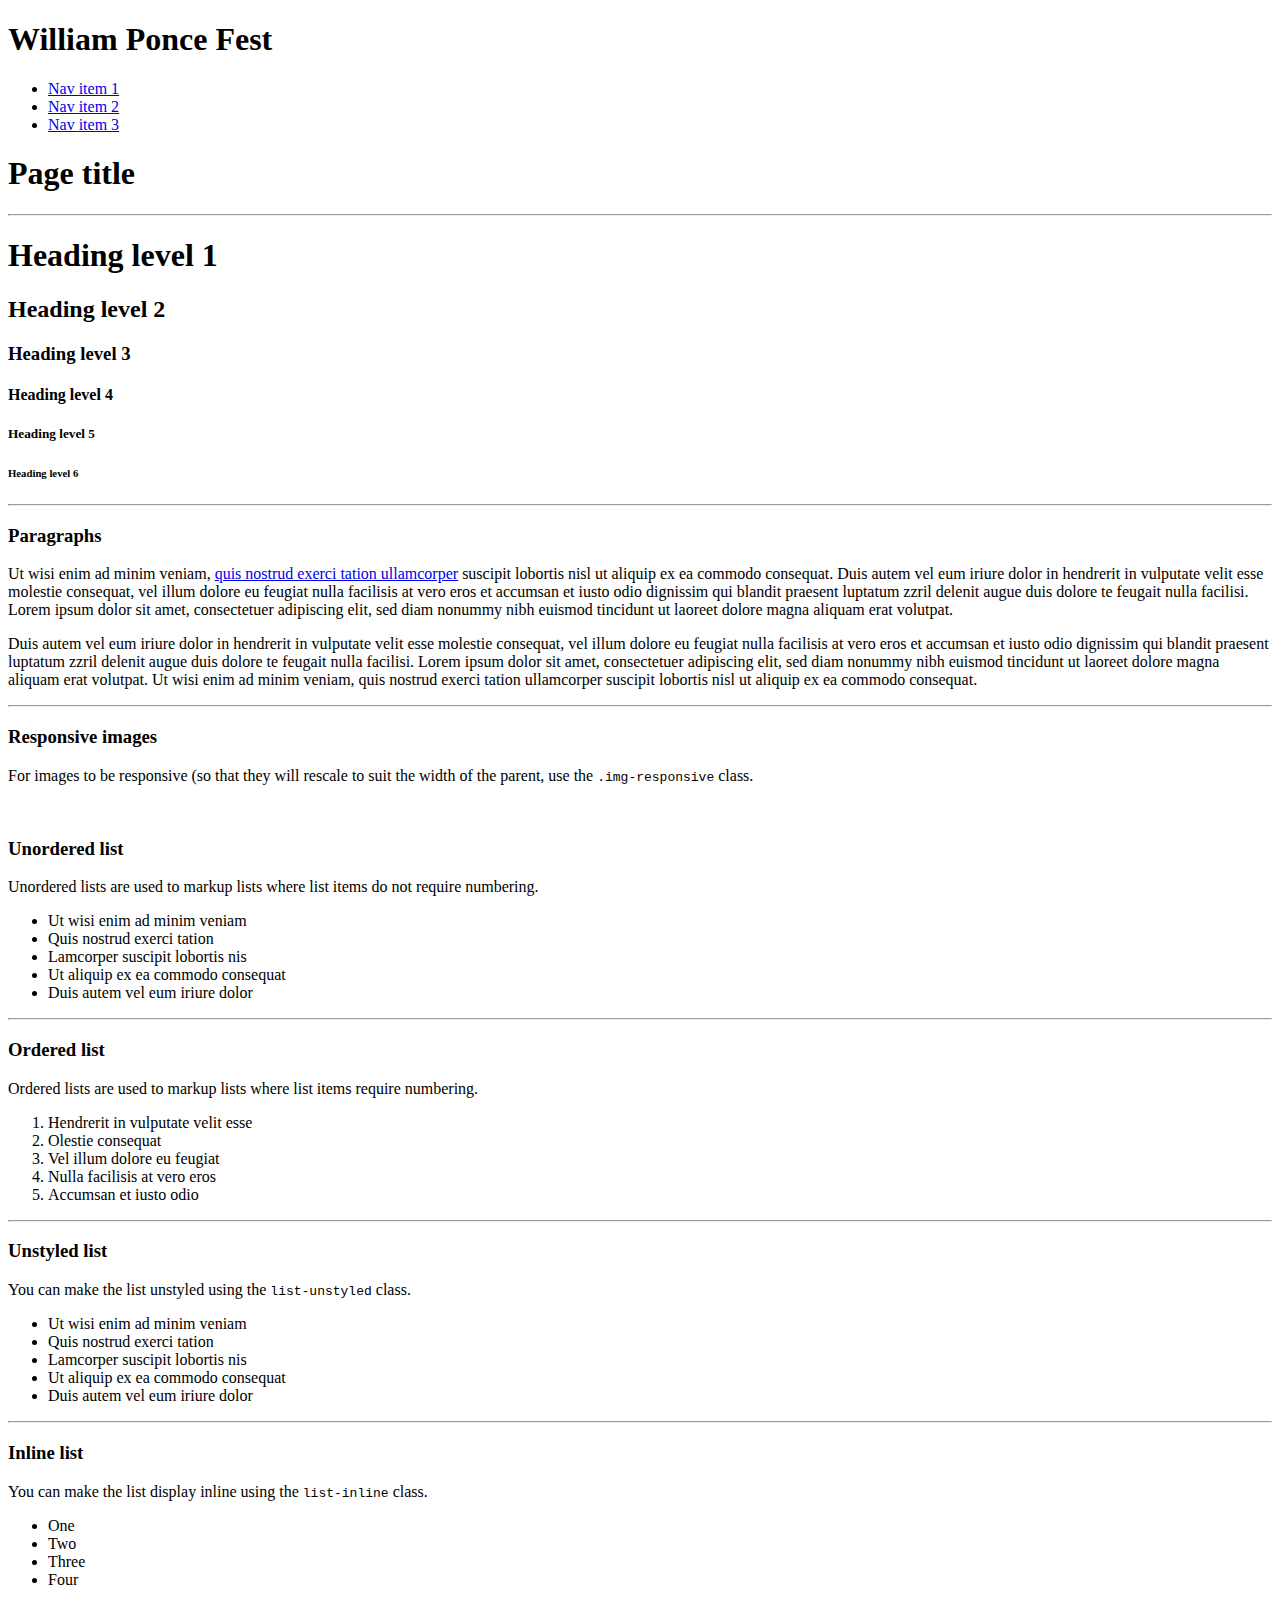
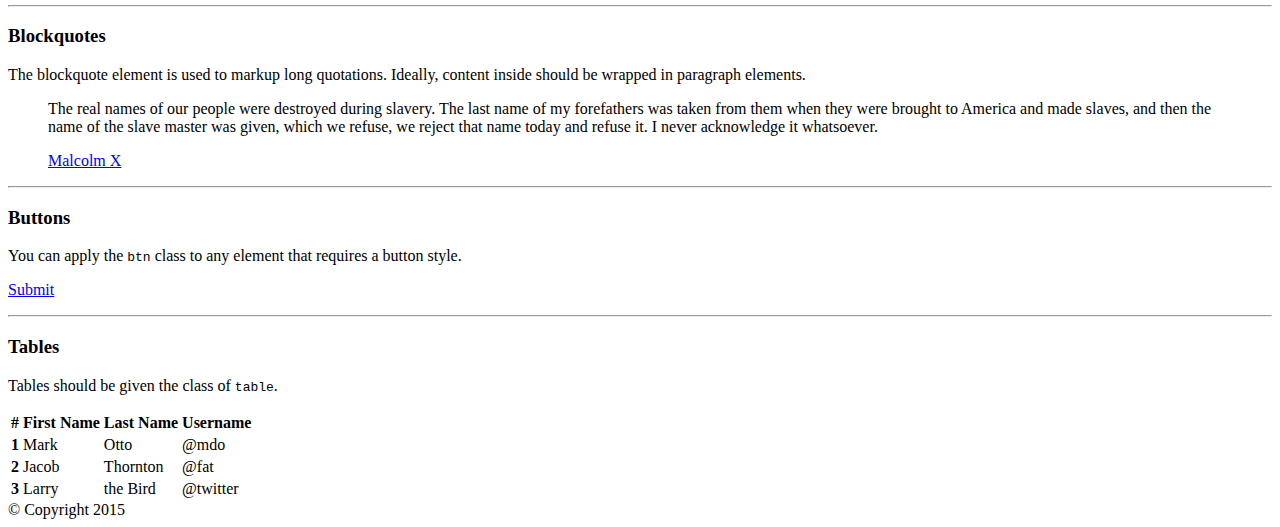
==== index.html @ d3de21ef "IR" ====
<!DOCTYPE html>
<html lang="en">
	<head>
		<meta charset="utf-8">
		<meta http-equiv="X-UA-Compatible" content="IE=edge">
		<title>One-column full-width responsive layout</title>
		<meta name="viewport" content="width=device-width, initial-scale=1">
		<meta name="Description" lang="en" content="ADD SITE DESCRIPTION">
		<meta name="author" content="ADD AUTHOR INFORMATION">
		<meta name="robots" content="index, follow">

		<!-- icons -->
		<link rel="apple-touch-icon" href="assets/img/apple-touch-icon.png">
		<link rel="shortcut icon" href="favicon.ico">

		<!-- Override CSS file - add your own CSS rules -->
		<link rel="stylesheet" href="assets/css/styles.css">
	</head>
	<body>
		<div class="header">
			<div class="container">
				<h1 class="header-heading">William Ponce Fest</h1>
			</div>
		</div>
		<div class="nav-bar">
			<div class="container">
				<ul class="nav">
					<li><a href="#">Nav item 1</a></li>
					<li><a href="#">Nav item 2</a></li>
					<li><a href="#">Nav item 3</a></li>
				</ul>
			</div>
		</div>
		<div class="content">
			<div class="container">
				<div class="main">
					<h1>Page title</h1>
					<hr>

					<!-- Heading levels -->
					<h1>Heading level 1</h1>
					<h2>Heading level 2</h2>
					<h3>Heading level 3</h3>
					<h4>Heading level 4</h4>
					<h5>Heading level 5</h5>
					<h6>Heading level 6</h6>
					<hr>

					<!-- Paragraphs -->
					<h3>Paragraphs</h3>
					<p>Ut wisi enim ad minim veniam, <a href="#">quis nostrud exerci tation ullamcorper</a> suscipit lobortis nisl ut aliquip ex ea commodo consequat. Duis autem vel eum iriure dolor in hendrerit in vulputate velit esse molestie consequat, vel illum dolore eu feugiat nulla facilisis at vero eros et accumsan et iusto odio dignissim qui blandit praesent luptatum zzril delenit augue duis dolore te feugait nulla facilisi. Lorem ipsum dolor sit amet, consectetuer adipiscing elit, sed diam nonummy nibh euismod tincidunt ut laoreet dolore magna aliquam erat volutpat.</p>
					<p>Duis autem vel eum iriure dolor in hendrerit in vulputate velit esse molestie consequat, vel illum dolore eu feugiat nulla facilisis at vero eros et accumsan et iusto odio dignissim qui blandit praesent luptatum zzril delenit augue duis dolore te feugait nulla facilisi. Lorem ipsum dolor sit amet, consectetuer adipiscing elit, sed diam nonummy nibh euismod tincidunt ut laoreet dolore magna aliquam erat volutpat. Ut wisi enim ad minim veniam, quis nostrud exerci tation ullamcorper suscipit lobortis nisl ut aliquip ex ea commodo consequat.</p>
					<hr>

					<!-- Responsive images -->
					<h3>Responsive images</h3>
					<p>For images to be responsive (so that they will rescale to suit the width of the parent, use the <code>.img-responsive</code> class.</p>
					<p><img class="img-responsive" src="http://placehold.it/800x350" alt=""></p>

					<!-- Lists -->
					<h3>Unordered list</h3>
					<p>Unordered lists are used to markup lists where list items do not require numbering.</p>
					<ul>
						<li>Ut wisi enim ad minim veniam</li>
						<li>Quis nostrud exerci tation</li>
						<li>Lamcorper suscipit lobortis nis</li>
						<li>Ut aliquip ex ea commodo consequat</li>
						<li>Duis autem vel eum iriure dolor</li>
					</ul>
					<hr>

					<h3>Ordered list</h3>
					<p>Ordered lists are used to markup lists where list items require numbering.</p>
					<ol>
						<li>Hendrerit in vulputate velit esse</li>
						<li>Olestie consequat</li>
						<li>Vel illum dolore eu feugiat</li>
						<li>Nulla facilisis at vero eros</li>
						<li>Accumsan et iusto odio</li>
					</ol>
					<hr>

					<h3>Unstyled list</h3>
					<p>You can make the list unstyled using the <code>list-unstyled</code> class.</p>
					<ul class="list-unstyled">
						<li>Ut wisi enim ad minim veniam</li>
						<li>Quis nostrud exerci tation</li>
						<li>Lamcorper suscipit lobortis nis</li>
						<li>Ut aliquip ex ea commodo consequat</li>
						<li>Duis autem vel eum iriure dolor</li>
					</ul>
					<hr>

					<h3>Inline list</h3>
					<p>You can make the list display inline using the <code>list-inline</code> class.</p>
					<ul class="list-inline">
						<li>One</li>
						<li>Two</li>
						<li>Three</li>
						<li>Four</li>
					</ul>
					<hr>

					<!-- Blockquotes -->
					<h3>Blockquotes</h3>
					<p>The blockquote element is used to markup long quotations. Ideally, content inside should be wrapped in paragraph elements.</p>
					<blockquote>
						<p>The real names of our people were destroyed during slavery. The last name of my forefathers was taken from them when they were brought to America and made slaves, and then the name of the slave master was given, which we refuse, we reject that name today and refuse it. I never acknowledge it whatsoever.</p>
						<footer><a href="http://en.wikipedia.org/wiki/Malcolm_X">Malcolm X</a></footer>
					</blockquote>
					<hr>

					<h3>Buttons</h3>
					<p>You can apply the <code>btn</code> class to any element that requires a button style.</p>
					<p><a href="#" class="btn">Submit</a></p>
					<hr>

					<!-- Tables -->
					<h3>Tables</h3>
					<p>Tables should be given the class of <code>table</code>.</p>
					<table class="table table-striped">
						<thead>
							<tr>
								<th>#</th>
								<th>First Name</th>
								<th>Last Name</th>
								<th>Username</th>
							</tr>
						</thead>
						<tbody>
							<tr>
								<th scope="row">1</th>
								<td>Mark</td>
								<td>Otto</td>
								<td>@mdo</td>
							</tr>
							<tr>
								<th scope="row">2</th>
								<td>Jacob</td>
								<td>Thornton</td>
								<td>@fat</td>
							</tr>
							<tr>
								<th scope="row">3</th>
								<td>Larry</td>
								<td>the Bird</td>
								<td>@twitter</td>
							</tr>
						</tbody>
					</table>
				</div>
			</div>
		</div>
		<div class="footer">
			<div class="container">
				&copy; Copyright 2015
			</div>
		</div>
	</body>
</html>
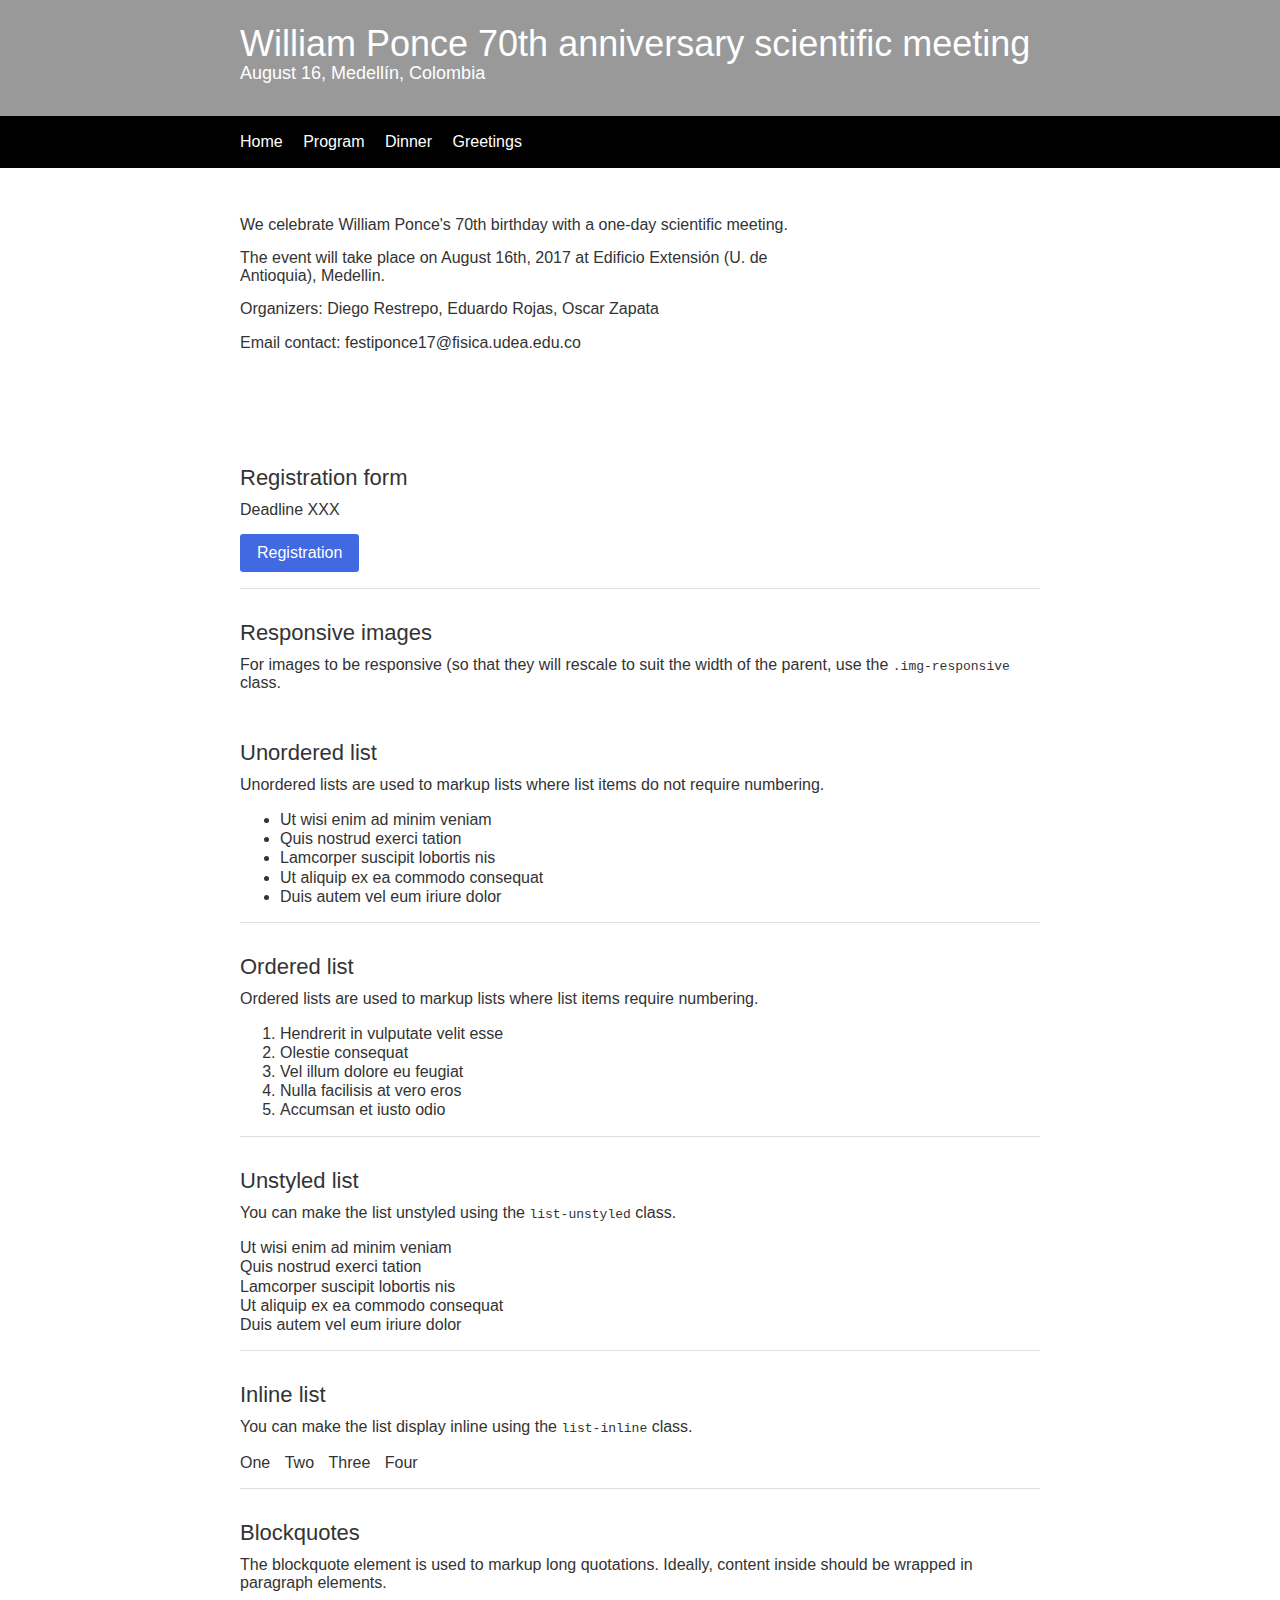
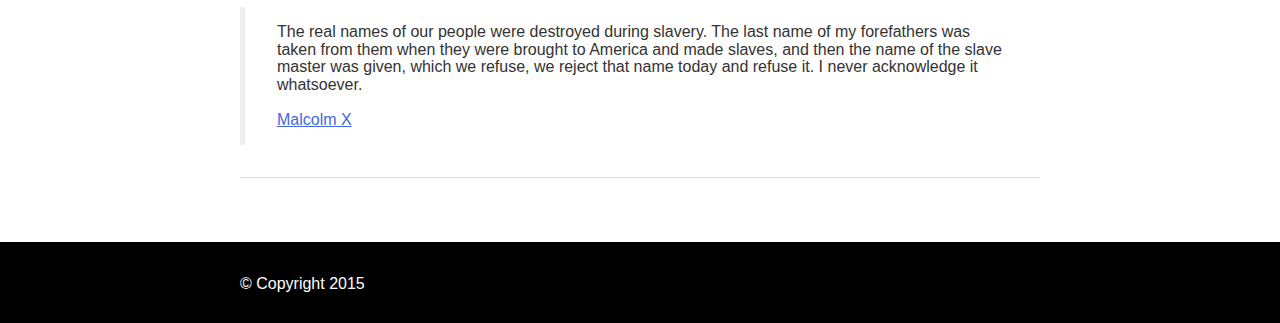
==== commit b9c9f37c: "IR" ====
--- a/index.html
+++ b/index.html
@@ -17,41 +17,73 @@
 		<link rel="stylesheet" href="assets/css/styles.css">
 	</head>
 	<body>
+
+<!-- Full header begin here -->	  	  
 		<div class="header">
 			<div class="container">
-				<h1 class="header-heading">William Ponce Fest</h1>
+			  <h1 class="header-heading">William Ponce 70th anniversary scientific meeting</h1>
+			  <h4>August 16, Medellín, Colombia</h4>
 			</div>
 		</div>
 		<div class="nav-bar">
 			<div class="container">
 				<ul class="nav">
-					<li><a href="#">Nav item 1</a></li>
-					<li><a href="#">Nav item 2</a></li>
-					<li><a href="#">Nav item 3</a></li>
+					<li><a href="index.html">Home</a></li>
+					<li><a href="program.html">Program</a></li>
+					<li><a href="dinner.html">Dinner</a></li>
+					<li><a href="greetings.html">Greetings</a></li>
 				</ul>
 			</div>
 		</div>
+<!-- Full header end here -->
+		
 		<div class="content">
 			<div class="container">
-				<div class="main">
-					<h1>Page title</h1>
+			  <div class="main">
+
+
+<div style="float: left; width: 70%; height: 250px;">
+			    <p>We celebrate William Ponce's 70th birthday with a one-day scientific meeting.</p>
+
+                             <p>The event will take place on August 16th, 2017 at Edificio Extensión (U. de Antioquia), Medellin.</p>
+
+ 
+
+<p>Organizers: Diego Restrepo, Eduardo Rojas, Oscar Zapata</p>
+
+<p>Email contact: festiponce17@fisica.udea.edu.co </p>
+
+
+					<!--<p>This Conference celebrates the work of XXX and brings together the many students, collaborators and friends who were touched in the last forty years by his insightful Physics and simple demeanour.
+					  His publications xxx Followed later by, yyy Who else do you know whose publications range from xxx?</p>
+					
+<p>But XX has also had a very strong impact on teaching at xxx and beyond. </p>
+
+<p>And last (but not least), XX had a strong impact in the organization at xxx and on the development of yy in Portugal. He held many positions both within IST and xx. But he was always happy to do the heavy work, even with no formal recognition.
+  Do join us in celebrating the xxx years XX has already spent at the service of Physics research, education and management. And wishing for many more...</p> -->
+
+
+
+</div>
+
+<div style="float: right; width: 30%; height: 250px;">
+  <p><img class="img-responsive" src="figs/wp.jpg" alt=""></p>
+  
+</div>
+
+			    
+<hr>
+
+
+
+
+					<h3>Registration form</h3>
+					<p>Deadline XXX</p>
+					<p><a href="#" class="btn">Registration</a></p>
 					<hr>
 
-					<!-- Heading levels -->
-					<h1>Heading level 1</h1>
-					<h2>Heading level 2</h2>
-					<h3>Heading level 3</h3>
-					<h4>Heading level 4</h4>
-					<h5>Heading level 5</h5>
-					<h6>Heading level 6</h6>
-					<hr>
 
-					<!-- Paragraphs -->
-					<h3>Paragraphs</h3>
-					<p>Ut wisi enim ad minim veniam, <a href="#">quis nostrud exerci tation ullamcorper</a> suscipit lobortis nisl ut aliquip ex ea commodo consequat. Duis autem vel eum iriure dolor in hendrerit in vulputate velit esse molestie consequat, vel illum dolore eu feugiat nulla facilisis at vero eros et accumsan et iusto odio dignissim qui blandit praesent luptatum zzril delenit augue duis dolore te feugait nulla facilisi. Lorem ipsum dolor sit amet, consectetuer adipiscing elit, sed diam nonummy nibh euismod tincidunt ut laoreet dolore magna aliquam erat volutpat.</p>
-					<p>Duis autem vel eum iriure dolor in hendrerit in vulputate velit esse molestie consequat, vel illum dolore eu feugiat nulla facilisis at vero eros et accumsan et iusto odio dignissim qui blandit praesent luptatum zzril delenit augue duis dolore te feugait nulla facilisi. Lorem ipsum dolor sit amet, consectetuer adipiscing elit, sed diam nonummy nibh euismod tincidunt ut laoreet dolore magna aliquam erat volutpat. Ut wisi enim ad minim veniam, quis nostrud exerci tation ullamcorper suscipit lobortis nisl ut aliquip ex ea commodo consequat.</p>
-					<hr>
-
+					
 					<!-- Responsive images -->
 					<h3>Responsive images</h3>
 					<p>For images to be responsive (so that they will rescale to suit the width of the parent, use the <code>.img-responsive</code> class.</p>
@@ -67,7 +99,7 @@
 						<li>Ut aliquip ex ea commodo consequat</li>
 						<li>Duis autem vel eum iriure dolor</li>
 					</ul>
-					<hr>
+					 <hr>
 
 					<h3>Ordered list</h3>
 					<p>Ordered lists are used to markup lists where list items require numbering.</p>
@@ -110,44 +142,8 @@
 					</blockquote>
 					<hr>
 
-					<h3>Buttons</h3>
-					<p>You can apply the <code>btn</code> class to any element that requires a button style.</p>
-					<p><a href="#" class="btn">Submit</a></p>
-					<hr>
 
-					<!-- Tables -->
-					<h3>Tables</h3>
-					<p>Tables should be given the class of <code>table</code>.</p>
-					<table class="table table-striped">
-						<thead>
-							<tr>
-								<th>#</th>
-								<th>First Name</th>
-								<th>Last Name</th>
-								<th>Username</th>
-							</tr>
-						</thead>
-						<tbody>
-							<tr>
-								<th scope="row">1</th>
-								<td>Mark</td>
-								<td>Otto</td>
-								<td>@mdo</td>
-							</tr>
-							<tr>
-								<th scope="row">2</th>
-								<td>Jacob</td>
-								<td>Thornton</td>
-								<td>@fat</td>
-							</tr>
-							<tr>
-								<th scope="row">3</th>
-								<td>Larry</td>
-								<td>the Bird</td>
-								<td>@twitter</td>
-							</tr>
-						</tbody>
-					</table>
+					
 				</div>
 			</div>
 		</div>
--- a/assets/css/styles.css
+++ b/assets/css/styles.css
@@ -0,0 +1,250 @@
+/* -----------------------
+Base styles
+------------------------*/
+
+body
+{
+	margin: 0;
+	padding: 0;
+	color: #333;
+	background-color: #eee;
+	font: 1em/1.2 "Helvetica Neue", Helvetica, Arial, Geneva, sans-serif;
+}
+
+h1,h2,h3,h4,h5,h6
+{
+	margin: 0 0 .5em;
+	font-weight: 500;
+	line-height: 1.1;
+}
+
+h1 { font-size: 2.25em; } /* 36px */
+h2 { font-size: 1.75em; } /* 28px */
+h3 { font-size: 1.375em; } /* 22px */
+h4 { font-size: 1.125em; } /* 18px */
+h5 { font-size: 1em; } /* 16px */
+h6 { font-size: .875em; } /* 14px */
+
+p
+{
+	margin: 0 0 1em;
+	line-height: 1.1;/*1.5*;*/
+}
+
+blockquote
+{
+	padding: 1em 2em;
+	margin: 0 0 2em;
+	border-left: 5px solid #eee;
+}
+
+hr
+{
+	height: 0;
+	margin-top: 1em;
+	margin-bottom: 2em;
+	border: 0;
+	border-top: 1px solid #ddd;
+}
+
+table
+{
+	background-color: transparent;
+	border-spacing: 0;
+	border-collapse: collapse;
+	border-top: 1px solid #ddd;
+}
+
+th, td
+{
+	padding: .5em 1em;
+	vertical-align: top;
+	text-align: left;
+	border-bottom: 1px solid #ddd;
+}
+
+a:link { color: royalblue; }
+a:visited { color: purple; }
+a:focus { color: black; }
+a:hover { color: green; }
+a:active { color: red; }
+
+/* -----------------------
+Layout styles
+------------------------*/
+
+.container
+{
+	max-width: 50em;
+	margin: 0 auto;
+}
+
+.header
+{
+	color: #fff;
+	background: #999;
+	padding: 1em 1.25em;
+}
+
+.header-heading { margin: 0; }
+
+.nav-bar
+{
+	background: #000;
+	padding: 0;
+}
+
+.content
+{
+	padding: 1em 1.25em;
+	background-color: #fff;
+}
+
+.footer
+{
+	color: #fff;
+	background: #000;
+	padding: 1em 1.25em;
+}
+
+/* -----------------------
+Nav
+------------------------*/
+
+.nav
+{
+	margin: 0;
+	padding: 0;
+	list-style: none;
+}
+
+.nav li
+{
+	display: inline;
+	margin: 0;
+}
+
+.nav a
+{
+	display: block;
+	padding: .7em 1.25em;
+	color: #fff;
+	text-decoration: none;
+	border-bottom: 1px solid gray;
+}
+
+.nav a:link { color: white; }
+.nav a:visited { color: white; }
+
+.nav a:focus
+{
+	color: black;
+	background-color: white;
+}
+
+.nav a:hover
+{
+	color: white;
+	background-color: green;
+}
+
+.nav a:active
+{
+	color: white;
+	background-color: red;
+}
+
+/* -----------------------
+Single styles
+------------------------*/
+
+.img-responsive { max-width: 100%; }
+
+.btn
+{
+	color: #fff !important;
+	background-color: royalblue;
+	border-color: #222;
+	display: inline-block;
+	padding: .5em 1em;
+	margin-bottom: 0;
+	font-weight: 400;
+	line-height: 1.2;
+	text-align: center;
+	white-space: nowrap;
+	vertical-align: middle;
+	cursor: pointer;
+	border: 1px solid transparent;
+	border-radius: .2em;
+	text-decoration: none;
+}
+
+.btn:hover
+{
+	color: #fff !important;
+	background-color: green;
+}
+
+.btn:focus
+{
+	color: #fff !important;
+	background-color: black;
+}
+
+.btn:active
+{
+	color: #fff !important;
+	background-color: red;
+}
+
+.table
+{
+	width: 100%;
+	max-width: 100%;
+	margin-bottom: 20px;
+}
+
+.list-unstyled
+{
+	padding-left: 0;
+	list-style: none;
+}
+
+.list-inline
+{
+	padding-left: 0;
+	margin-left: -5px;
+	list-style: none;
+}
+
+.list-inline > li
+{
+	display: inline-block;
+	padding-right: 5px;
+	padding-left: 5px;
+}
+
+/* -----------------------
+Wide styles
+------------------------*/
+
+@media (min-width: 42em)
+{
+	.header { padding: 1.5em 3em; }
+	.nav-bar { padding: 1em 3em; }
+	.content { padding: 2em 3em; }
+	.footer { padding: 2em 3em; }
+	
+	.nav li
+	{
+		display: inline;
+		margin: 0 1em 0 0;
+	}
+	
+	.nav a
+	{
+		display: inline;
+		padding: 0;
+		border-bottom: 0;
+	}
+}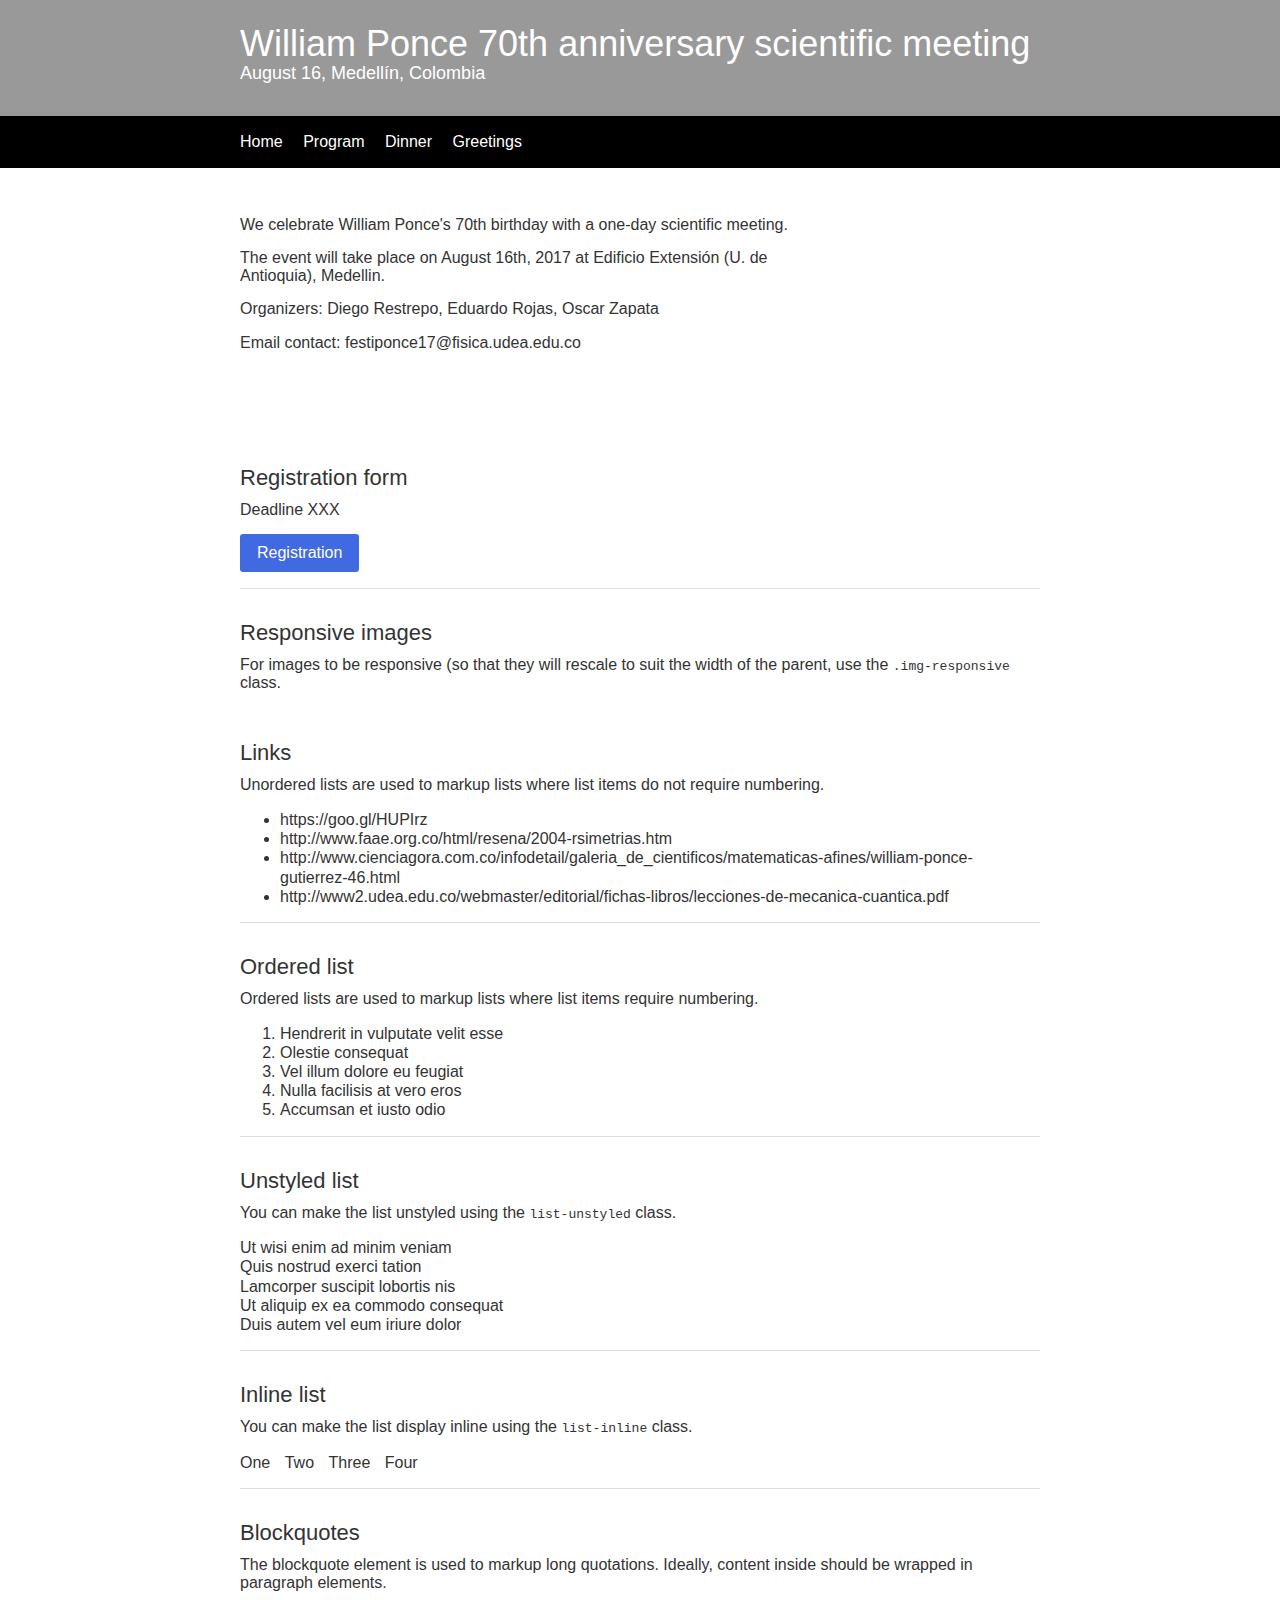
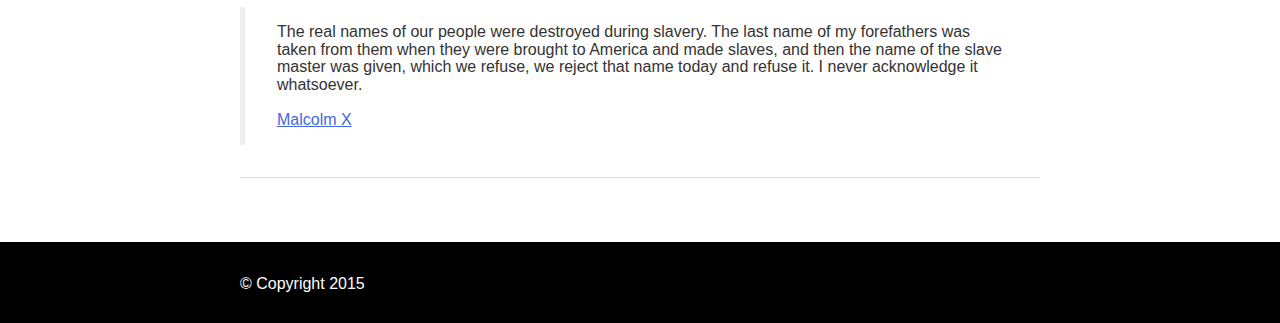
==== commit 75b9ace3: "R" ====
--- a/index.html
+++ b/index.html
@@ -63,11 +63,13 @@
   Do join us in celebrating the xxx years XX has already spent at the service of Physics research, education and management. And wishing for many more...</p> -->
 
 
-
 </div>
 
 <div style="float: right; width: 30%; height: 250px;">
   <p><img class="img-responsive" src="figs/wp.jpg" alt=""></p>
+
+  
+
   
 </div>
 
@@ -90,14 +92,13 @@
 					<p><img class="img-responsive" src="http://placehold.it/800x350" alt=""></p>
 
 					<!-- Lists -->
-					<h3>Unordered list</h3>
+					<h3>Links</h3>
 					<p>Unordered lists are used to markup lists where list items do not require numbering.</p>
 					<ul>
-						<li>Ut wisi enim ad minim veniam</li>
-						<li>Quis nostrud exerci tation</li>
-						<li>Lamcorper suscipit lobortis nis</li>
-						<li>Ut aliquip ex ea commodo consequat</li>
-						<li>Duis autem vel eum iriure dolor</li>
+						<li>https://goo.gl/HUPIrz</li>
+						<li>http://www.faae.org.co/html/resena/2004-rsimetrias.htm</li>
+						<li>http://www.cienciagora.com.co/infodetail/galeria_de_cientificos/matematicas-afines/william-ponce-gutierrez-46.html
+						 <li>http://www2.udea.edu.co/webmaster/editorial/fichas-libros/lecciones-de-mecanica-cuantica.pdf</li>
 					</ul>
 					 <hr>
 
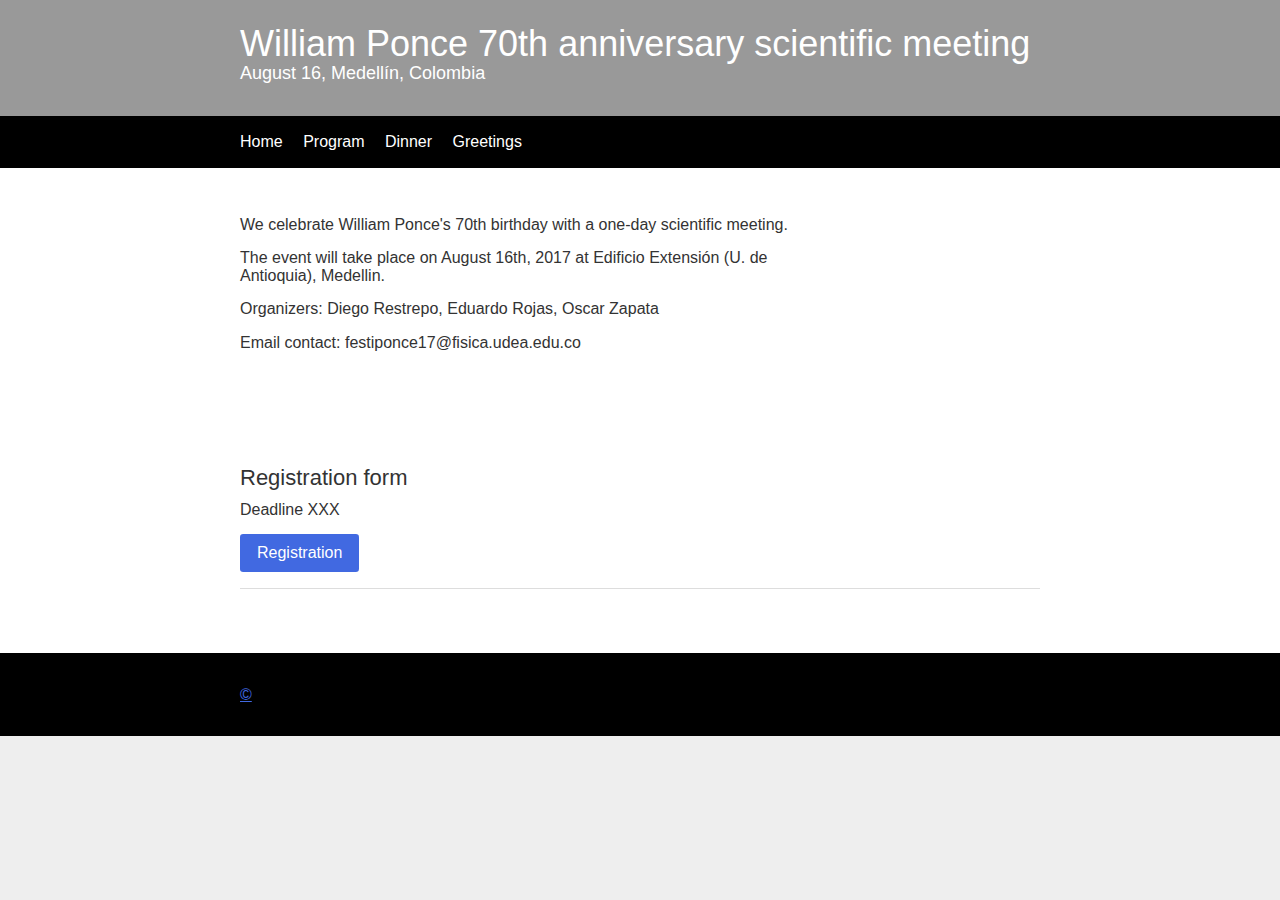
==== commit f596ac51: "Update index.html" ====
--- a/index.html
+++ b/index.html
@@ -85,13 +85,13 @@
 					<hr>
 
 
-					
 					<!-- Responsive images -->
+				  
+					<!--
 					<h3>Responsive images</h3>
 					<p>For images to be responsive (so that they will rescale to suit the width of the parent, use the <code>.img-responsive</code> class.</p>
 					<p><img class="img-responsive" src="http://placehold.it/800x350" alt=""></p>
 
-					<!-- Lists -->
 					<h3>Links</h3>
 					<p>Unordered lists are used to markup lists where list items do not require numbering.</p>
 					<ul>
@@ -134,7 +134,6 @@
 					</ul>
 					<hr>
 
-					<!-- Blockquotes -->
 					<h3>Blockquotes</h3>
 					<p>The blockquote element is used to markup long quotations. Ideally, content inside should be wrapped in paragraph elements.</p>
 					<blockquote>
@@ -142,6 +141,7 @@
 						<footer><a href="http://en.wikipedia.org/wiki/Malcolm_X">Malcolm X</a></footer>
 					</blockquote>
 					<hr>
+				  -->
 
 
 					
@@ -150,7 +150,7 @@
 		</div>
 		<div class="footer">
 			<div class="container">
-				&copy; Copyright 2015
+				<a href="http://maxdesign.com.au/css-layouts/">&copy</a>
 			</div>
 		</div>
 	</body>
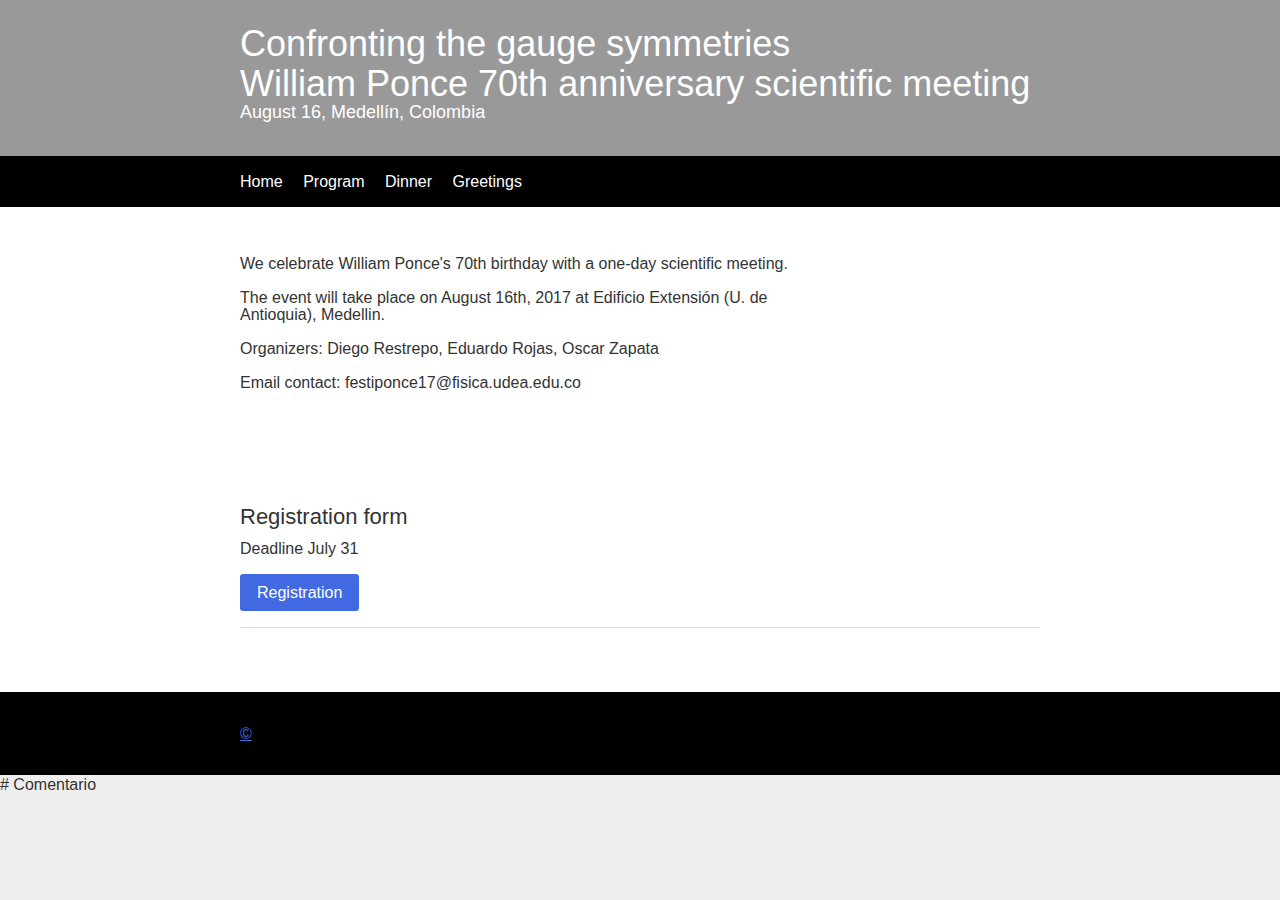
==== commit f97cfda3: "Update index.html" ====
--- a/index.html
+++ b/index.html
@@ -21,6 +21,7 @@
 <!-- Full header begin here -->	  	  
 		<div class="header">
 			<div class="container">
+				<h1 class="header-heading">Confronting the gauge symmetries</h1>
 			  <h1 class="header-heading">William Ponce 70th anniversary scientific meeting</h1>
 			  <h4>August 16, Medellín, Colombia</h4>
 			</div>
@@ -80,8 +81,8 @@
 
 
 					<h3>Registration form</h3>
-					<p>Deadline XXX</p>
-					<p><a href="#" class="btn">Registration</a></p>
+					<p>Deadline July 31</p>
+					<p><a href="registration.html" class="btn">Registration</a></p>
 					<hr>
 
 
@@ -155,3 +156,4 @@
 		</div>
 	</body>
 </html>
+# Comentario
